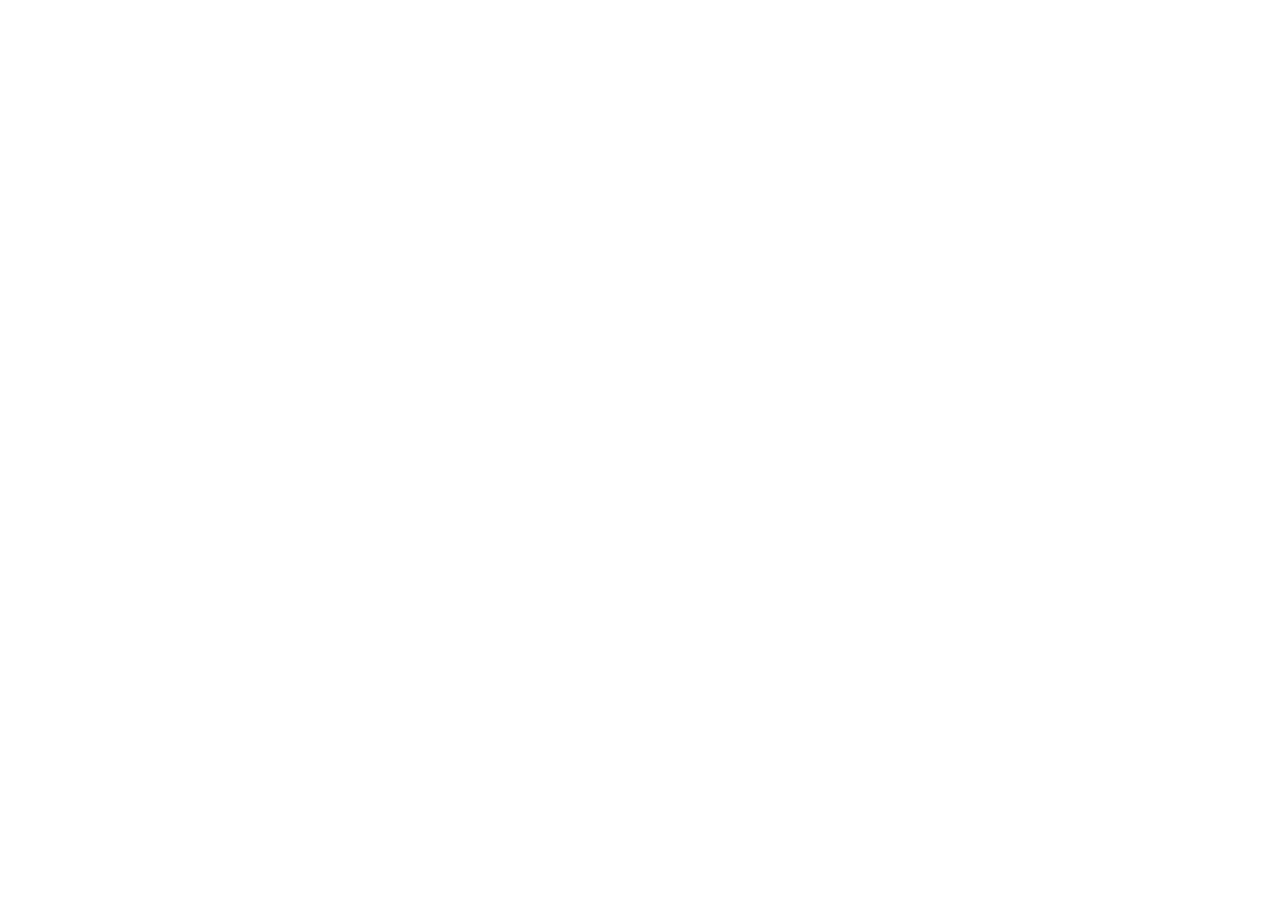
==== index.html @ 406885b0 "Inserindo os arquivos iniciais e pastas ao repositorio" ====
<!DOCTYPE html>
<html lang="pt-Br">
<head>
    <meta charset="UTF-8">
    <meta name="viewport" content="width=device-width, initial-scale=1.0">
    <link rel="stylesheet" href="style.css">
    <title>Joel Barber</title>
</head>

<header class="menu"> </header> 
<body>
    
    <script src="script.js"> </script>
</body>
</html>
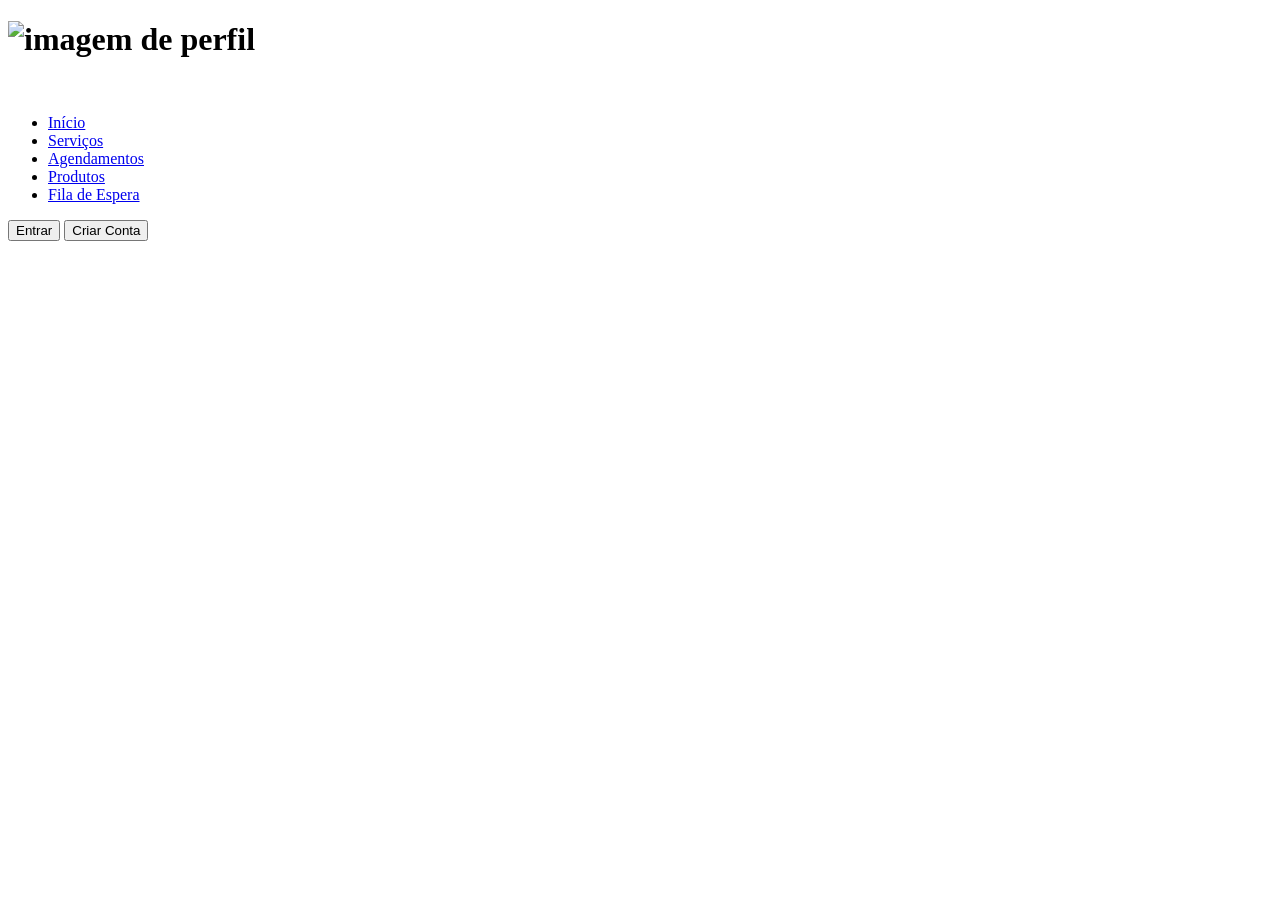
==== commit 23b8ae04: "Update index.html" ====
--- a/index.html
+++ b/index.html
@@ -1,15 +1,43 @@
 <!DOCTYPE html>
-<html lang="pt-Br">
+<html lang="pt-BR">
 <head>
     <meta charset="UTF-8">
     <meta name="viewport" content="width=device-width, initial-scale=1.0">
+    <title>Joel Barber</title>
     <link rel="stylesheet" href="style.css">
-    <title>Joel Barber</title>
 </head>
+<body>
+ <header>
+  <div class="topo">
+      <h1 class="logo">
+        <img src="joelimg.png" alt="imagem de perfil" id="foto">
+      </h1>
+      </div>
+    </form>
+<header>
 
-<header class="menu"> </header> 
-<body>
+    <div class="logo">
+        <img src="logo.png" alt="">
+    </div>
+
+    <nav>
+        <ul>
+            <li><a href="#">Início</a></li>
+            <li><a href="#">Serviços</a></li>
+            <li><a href="#">Agendamentos</a></li>
+            <li><a href="#">Produtos</a></li>
+            <li><a href="#">Fila de Espera</a></li>
+        </ul>
+    </nav>
+
+    <div class="buttons">
+        <button class="btn-login">Entrar</button>
+        <button class="btn-cadastro">Criar Conta</button>
+    </div>
+
+</header>
+
+</header>
+</body>
     
-    <script src="script.js"> </script>
-</body>
-</html>+</html>
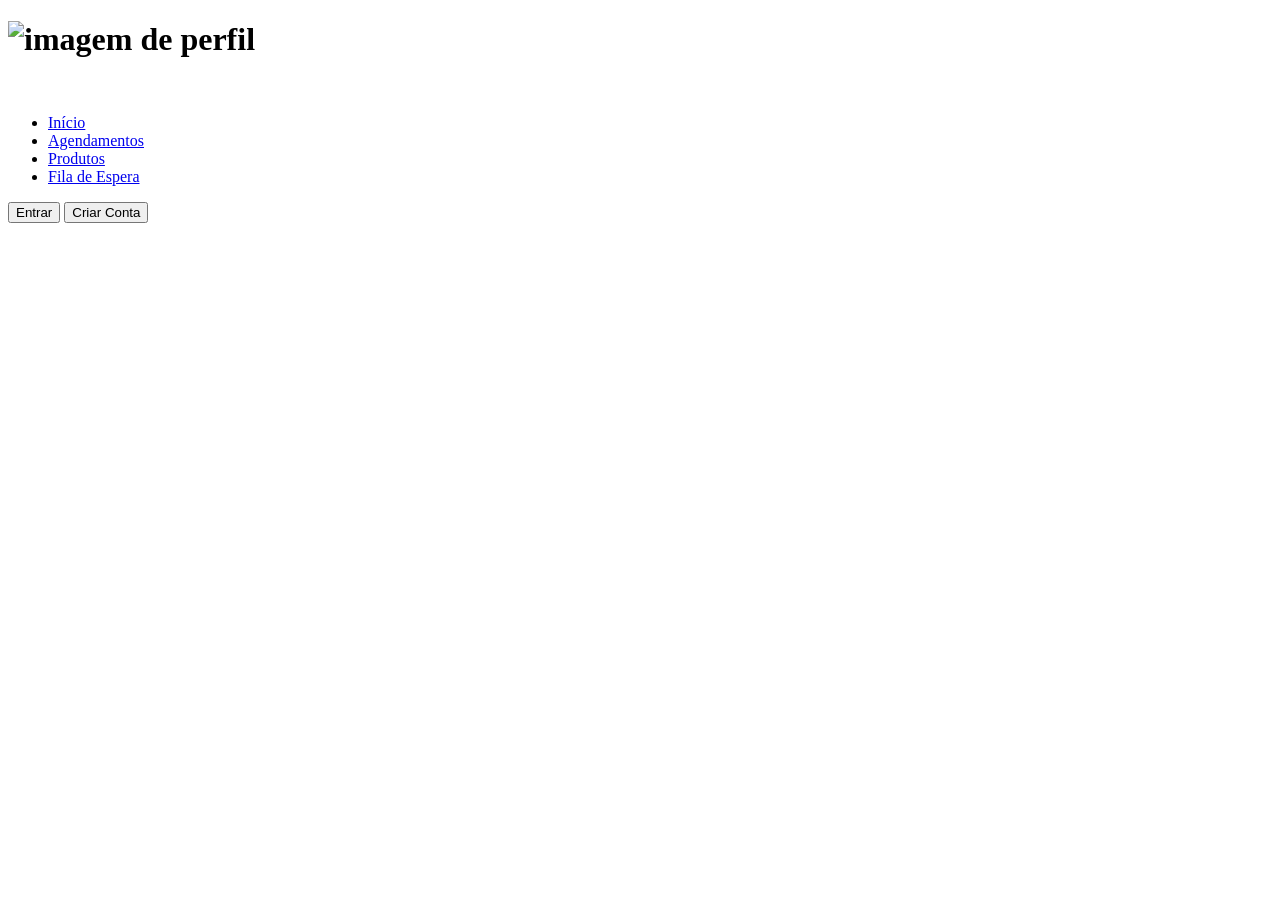
==== commit 42819c74: "Update index.html" ====
--- a/index.html
+++ b/index.html
@@ -23,7 +23,6 @@
     <nav>
         <ul>
             <li><a href="#">Início</a></li>
-            <li><a href="#">Serviços</a></li>
             <li><a href="#">Agendamentos</a></li>
             <li><a href="#">Produtos</a></li>
             <li><a href="#">Fila de Espera</a></li>
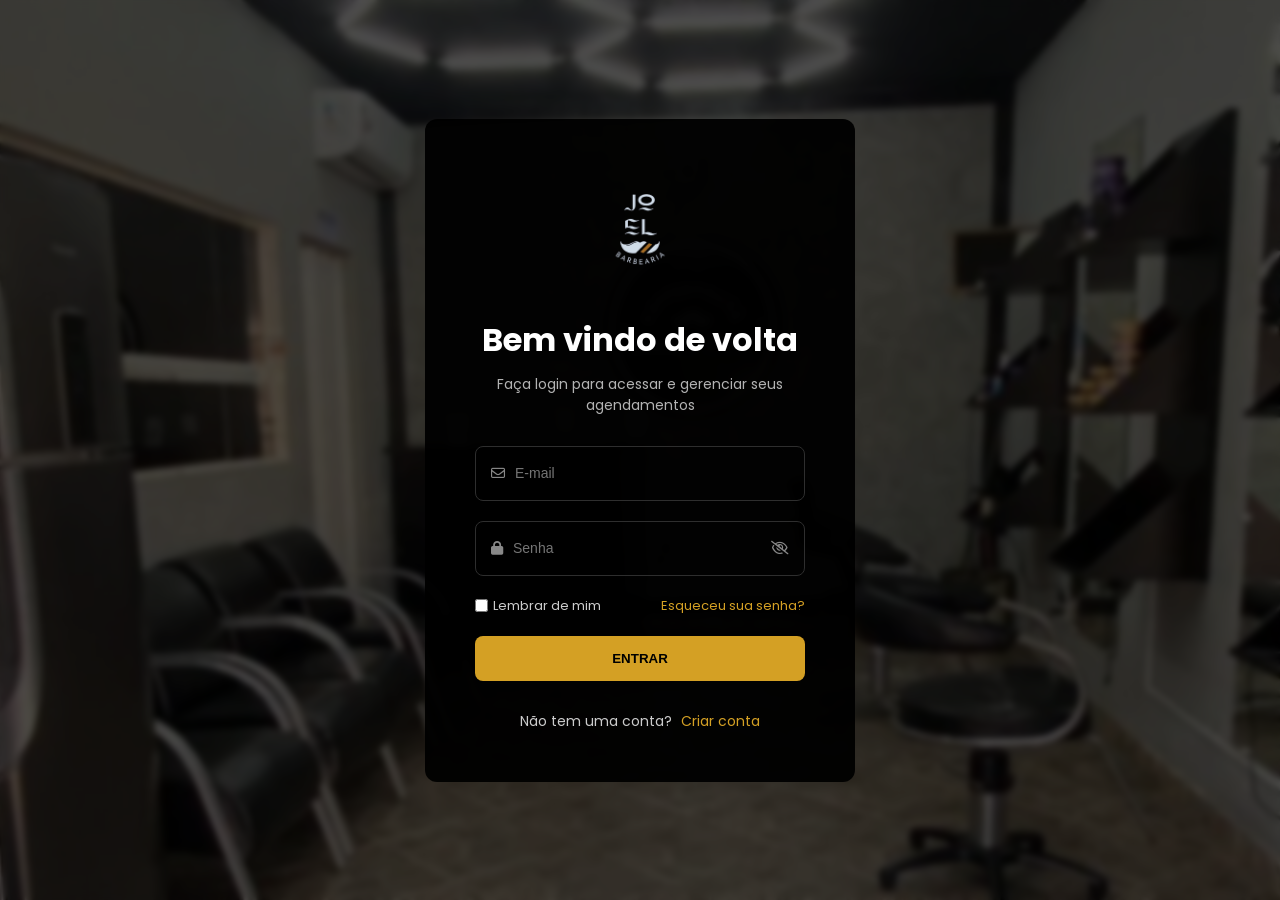
==== commit 3ecc1ee6: "pag login 1" ====
--- a/index.html
+++ b/index.html
@@ -1,42 +1,105 @@
 <!DOCTYPE html>
-<html lang="pt-BR">
+<html lang="pt-br">
 <head>
     <meta charset="UTF-8">
     <meta name="viewport" content="width=device-width, initial-scale=1.0">
-    <title>Joel Barber</title>
+
+    <title>Login Barbearia</title>
+
     <link rel="stylesheet" href="style.css">
+
+    <!-- ICONS -->
+    <link
+    rel="stylesheet"
+    href="https://cdnjs.cloudflare.com/ajax/libs/font-awesome/6.5.1/css/all.min.css"
+    />
 </head>
 <body>
- <header>
-  <div class="topo">
-      <h1 class="logo">
-        <img src="joelimg.png" alt="imagem de perfil" id="foto">
-      </h1>
-      </div>
-    </form>
-<header>
 
-    <div class="logo">
-        <img src="logo.png" alt="">
-    </div>
+    <section class="login-page">
 
-    <nav>
-        <ul>
-            <li><a href="#">Início</a></li>
-            <li><a href="#">Agendamentos</a></li>
-            <li><a href="#">Produtos</a></li>
-            <li><a href="#">Fila de Espera</a></li>
-        </ul>
-    </nav>
+        <!-- OVERLAY -->
+        <div class="overlay"></div>
 
-    <div class="buttons">
-        <button class="btn-login">Entrar</button>
-        <button class="btn-cadastro">Criar Conta</button>
-    </div>
+        <!-- CARD -->
+        <div class="login-card">
 
-</header>
+            <!-- LOGO -->
+            <img src="Logotipo_barbearia_profissional_cinza_e_vermelho-removebg-preview.png" class="logo" alt="Logo">
 
-</header>
+            <!-- TÍTULO -->
+            <h1>Bem vindo de volta</h1>
+
+            <p>
+                Faça login para acessar e gerenciar seus agendamentos
+            </p>
+
+            <!-- FORM -->
+            <form>
+
+                <!-- EMAIL -->
+                <div class="input-box">
+                    <i class="fa-regular fa-envelope"></i>
+
+                    <input
+                    type="email"
+                    placeholder="E-mail"
+                    required
+                    >
+                </div>
+
+                <!-- SENHA -->
+                <div class="input-box">
+                    <i class="fa-solid fa-lock"></i>
+
+                    <input
+                    type="password"
+                    placeholder="Senha"
+                    required
+                    >
+
+                    <i class="fa-regular fa-eye-slash"></i>
+                </div>
+
+                <!-- OPÇÕES -->
+                <div class="options">
+
+                    <label>
+                        <input type="checkbox">
+                        Lembrar de mim
+                    </label>
+
+                    <a href="#">
+                        Esqueceu sua senha?
+                    </a>
+
+                </div>
+
+                <!-- BOTÃO -->
+                <button type="submit">
+                    ENTRAR
+                </button>
+
+            </form>
+
+            <!-- CADASTRO -->
+            <div class="register">
+
+                <span>
+                    Não tem uma conta?
+                </span>
+
+                <a href="#">
+                    Criar conta
+                </a>
+
+            </div>
+
+        </div>
+
+    </section>
+
+    <script src="script.js"></script>
+
 </body>
-    
-</html>
+</html>
--- a/style.css
+++ b/style.css
@@ -0,0 +1,204 @@
+@import url('https://fonts.googleapis.com/css2?family=Poppins:wght@100;200;300;400;500;600;700;800;900&display=swap');
+
+/* RESET */
+*{
+    margin: 0;
+    padding: 0;
+    box-sizing: border-box;
+}
+
+/* BODY */
+body{
+    font-family: 'Poppins', sans-serif;
+}
+
+/* PÁGINA */
+.login-page{
+    width: 100%;
+    height: 100vh;
+
+    background-image: url('fundo\ de\ barbearia.jpeg');
+
+    background-size: cover;
+    background-position: center;
+
+    display: flex;
+    align-items: center;
+    justify-content: center;
+
+    position: relative;
+}
+
+/* OVERLAY ESCURO */
+.overlay{
+    position: absolute;
+
+    width: 100%;
+    height: 100%;
+
+    background: rgba(0,0,0,0.70);
+
+    backdrop-filter: blur(3px);
+}
+
+/* CARD */
+.login-card{
+    width: 430px;
+
+    background-color: rgba(0,0,0,0.95);
+
+    padding: 50px;
+
+    border-radius: 12px;
+
+    text-align: center;
+
+    position: relative;
+    z-index: 2;
+}
+
+/* LOGO */
+.logo{
+    width: 120px;
+
+    margin-bottom: 20px;
+}
+
+/* TÍTULO */
+.login-card h1{
+    color: white;
+
+    font-size: 32px;
+
+    margin-bottom: 10px;
+}
+
+/* TEXTO */
+.login-card p{
+    color: #b3b3b3;
+
+    font-size: 14px;
+
+    margin-bottom: 30px;
+}
+
+/* FORM */
+form{
+    display: flex;
+    flex-direction: column;
+
+    gap: 20px;
+}
+
+/* INPUT BOX */
+.input-box{
+    width: 100%;
+
+    height: 55px;
+
+    border: 1px solid #2e2e2e;
+
+    border-radius: 8px;
+
+    display: flex;
+    align-items: center;
+
+    padding: 0 15px;
+
+    background-color: transparent;
+}
+
+/* ÍCONES */
+.input-box i{
+    color: #888;
+    font-size: 14px;
+}
+
+/* INPUT */
+.input-box input{
+    width: 100%;
+
+    background: transparent;
+
+    border: none;
+    outline: none;
+
+    color: white;
+
+    padding: 0 10px;
+
+    font-size: 14px;
+}
+
+/* OPÇÕES */
+.options{
+    display: flex;
+    justify-content: space-between;
+    align-items: center;
+
+    font-size: 13px;
+}
+
+/* LABEL */
+.options label{
+    color: #ccc;
+
+    display: flex;
+    align-items: center;
+
+    gap: 5px;
+}
+
+/* LINK */
+.options a{
+    color: #d4a024;
+
+    text-decoration: none;
+}
+
+/* BOTÃO */
+form button{
+    width: 100%;
+
+    padding: 15px;
+
+    border: none;
+
+    border-radius: 8px;
+
+    background-color: #d4a024;
+
+    color: black;
+
+    font-weight: 700;
+
+    cursor: pointer;
+
+    transition: 0.3s;
+}
+
+/* HOVER */
+form button:hover{
+    transform: scale(1.02);
+}
+
+/* CADASTRO */
+.register{
+    margin-top: 30px;
+
+    font-size: 14px;
+}
+
+/* TEXTO */
+.register span{
+    color: #ccc;
+}
+
+/* LINK */
+.register a{
+    color: #d4a024;
+
+    text-decoration: none;
+
+    margin-left: 5px;
+}
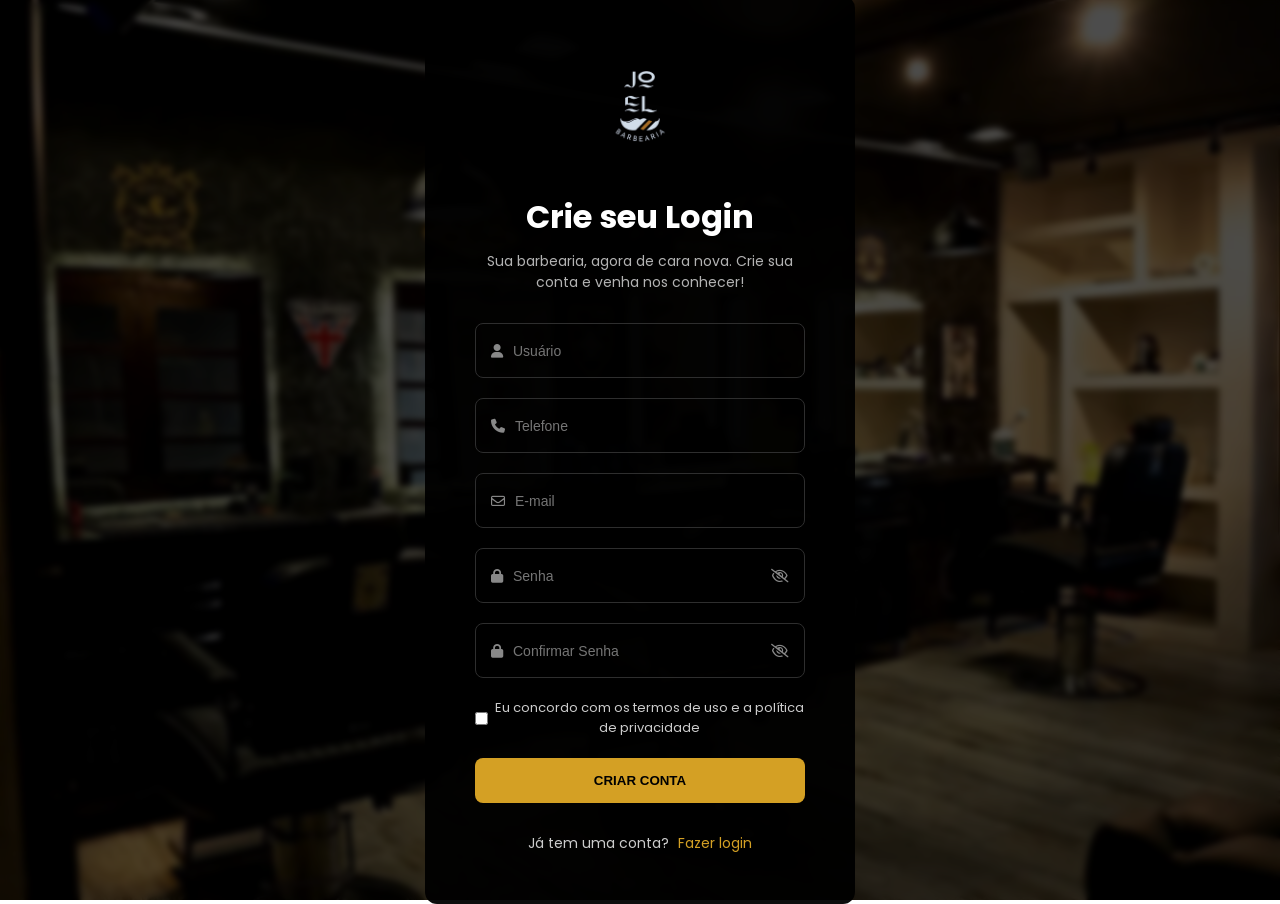
==== commit 7e4df8c3: "COMMIT DA PAG 2" ====
--- a/index.html
+++ b/index.html
@@ -28,14 +28,38 @@
             <img src="Logotipo_barbearia_profissional_cinza_e_vermelho-removebg-preview.png" class="logo" alt="Logo">
 
             <!-- TÍTULO -->
-            <h1>Bem vindo de volta</h1>
+            <h1>Crie seu Login</h1>
 
             <p>
-                Faça login para acessar e gerenciar seus agendamentos
+               Sua barbearia, agora de cara nova. Crie sua conta e venha nos conhecer!
             </p>
 
             <!-- FORM -->
             <form>
+
+                <!-- USUÁRIO -->
+                <div
+                class="input-box"
+                >
+                    <i class="fa-solid fa-user"></i>
+
+                    <input
+                    type="text"
+                    placeholder="Usuário"
+                    required
+                    >
+                </div>
+
+                <!-- TELEFONE -->
+                <div class="input-box">
+                    <i class="fa-solid fa-phone"></i>
+
+                    <input
+                    type="tel"
+                    placeholder="Telefone"
+                    required
+                    >
+                </div>
 
                 <!-- EMAIL -->
                 <div class="input-box">
@@ -55,6 +79,21 @@
                     <input
                     type="password"
                     placeholder="Senha"
+                    id="senha"
+                    required
+                    >
+
+                    <i class="fa-regular fa-eye-slash"></i>
+                </div>
+
+                <!-- CONFIRMAR SENHA -->
+                <div class="input-box">
+                    <i class="fa-solid fa-lock"></i>
+
+                    <input
+                    type="password"
+                    placeholder="Confirmar Senha"
+                    id="confirmarSenha"
                     required
                     >
 
@@ -66,18 +105,15 @@
 
                     <label>
                         <input type="checkbox">
-                        Lembrar de mim
+                        Eu concordo com os termos de uso e a política de privacidade
                     </label>
 
-                    <a href="#">
-                        Esqueceu sua senha?
-                    </a>
 
                 </div>
 
                 <!-- BOTÃO -->
                 <button type="submit">
-                    ENTRAR
+                    CRIAR CONTA
                 </button>
 
             </form>
@@ -86,11 +122,11 @@
             <div class="register">
 
                 <span>
-                    Não tem uma conta?
+                    Já tem uma conta?
                 </span>
 
                 <a href="#">
-                    Criar conta
+                    Fazer login
                 </a>
 
             </div>
--- a/style.css
+++ b/style.css
@@ -17,7 +17,7 @@
     width: 100%;
     height: 100vh;
 
-    background-image: url('fundo\ de\ barbearia.jpeg');
+    background-image: url('barbearia-em-fortaleza-7.webp');
 
     background-size: cover;
     background-position: center;
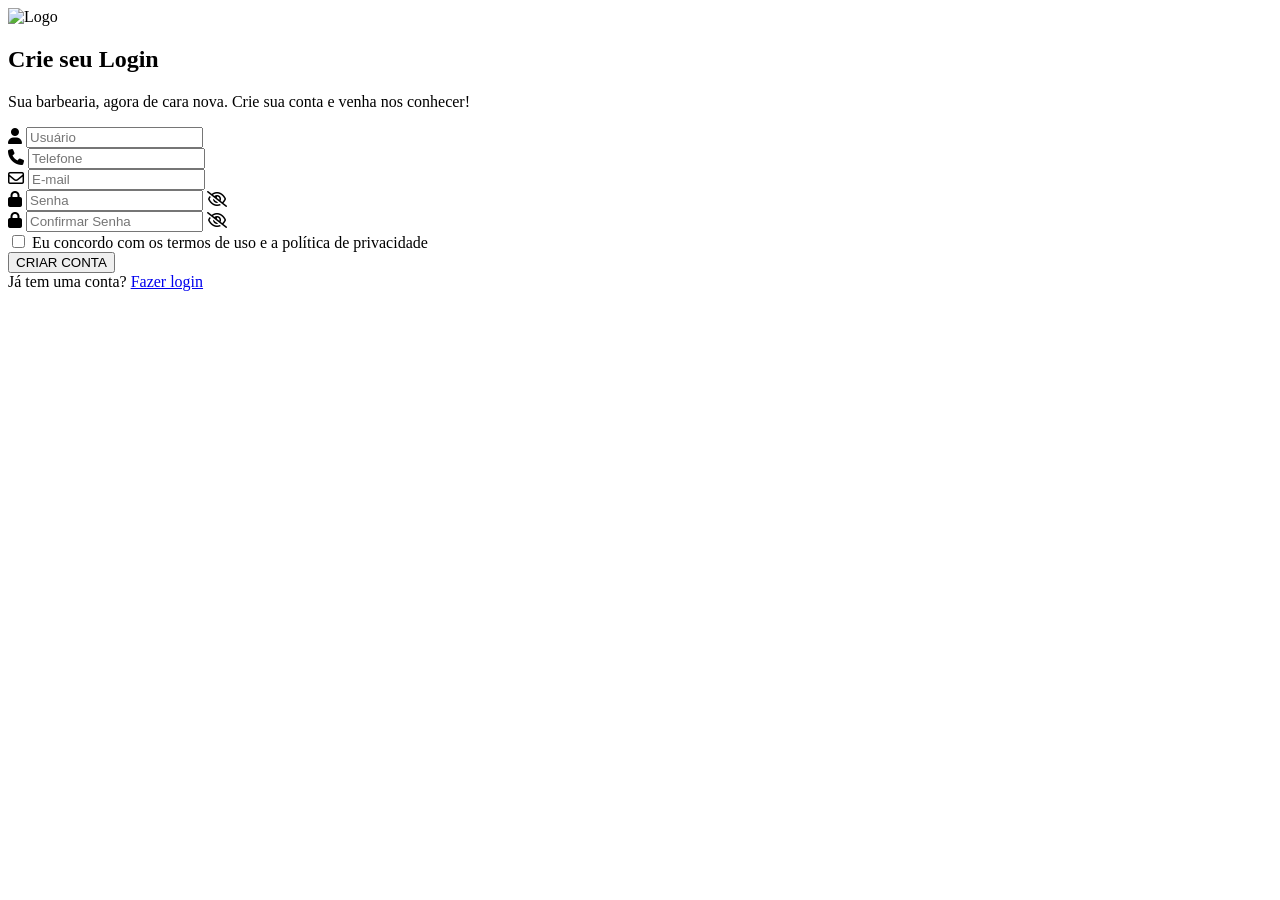
==== commit 8cda7f2b: "colocando o html principal da pasta O html principal foi colocado fora da pasta dele, para o github " ====
--- a/index.html
+++ b/index.html
@@ -6,7 +6,7 @@
 
     <title>Login Barbearia</title>
 
-    <link rel="stylesheet" href="style.css">
+    <link rel="stylesheet" href="style2.css">
 
     <!-- ICONS -->
     <link
@@ -126,7 +126,7 @@
                 </span>
 
                 <a href="#">
-                    Fazer login
+                      <a href="../log/index.html">Fazer login</a>
                 </a>
 
             </div>
@@ -135,7 +135,7 @@
 
     </section>
 
-    <script src="script.js"></script>
+    <script src="script2.js"></script>
 
 </body>
 </html>
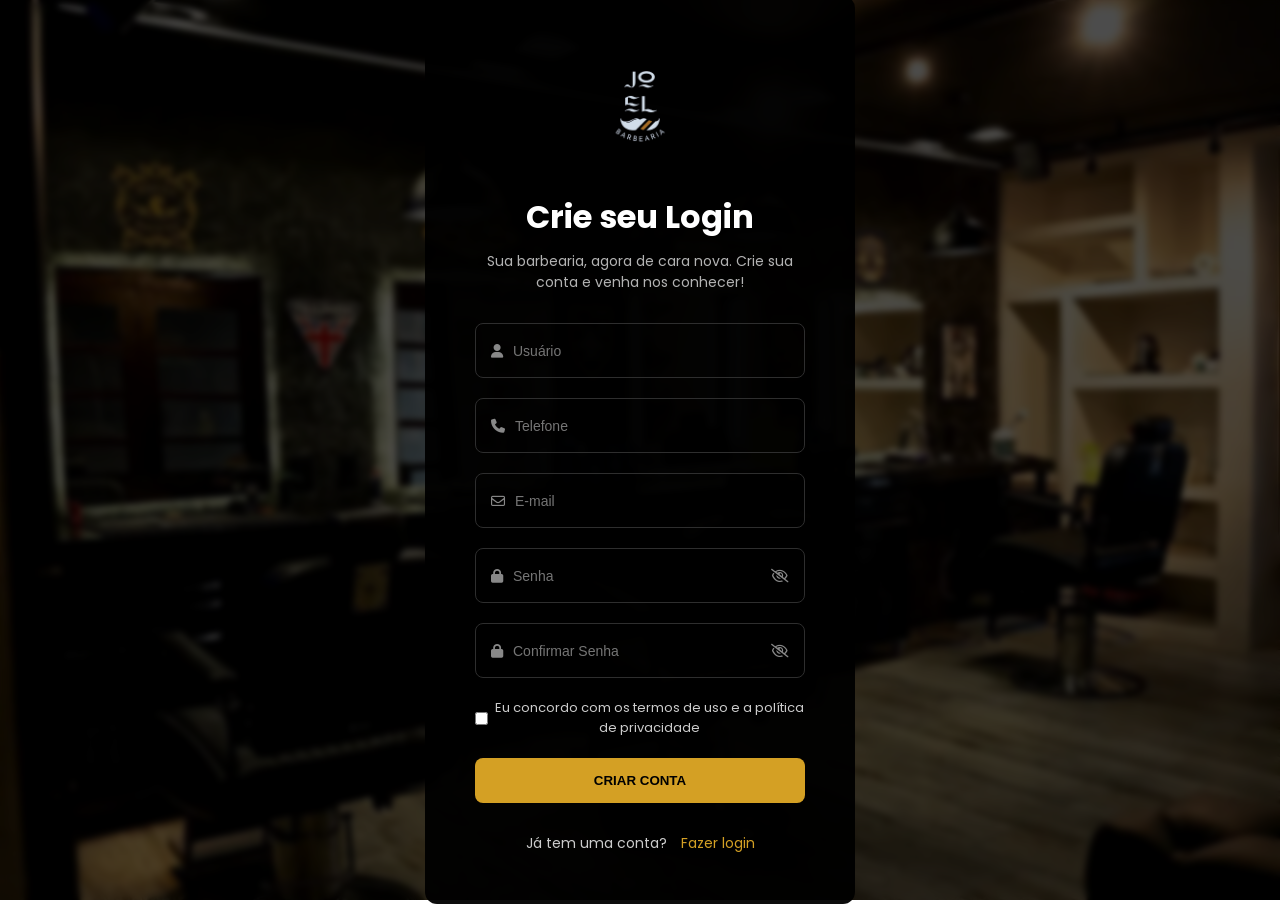
==== commit 09e9d2b1: "Update index.html atualização das referencias ao style.css e script.js dentro do html" ====
--- a/index.html
+++ b/index.html
@@ -6,7 +6,7 @@
 
     <title>Login Barbearia</title>
 
-    <link rel="stylesheet" href="style2.css">
+    <link rel="stylesheet" href="style.css">
 
     <!-- ICONS -->
     <link
@@ -135,7 +135,7 @@
 
     </section>
 
-    <script src="script2.js"></script>
+    <script src="script.js"></script>
 
 </body>
-</html>+</html>
--- a/style.css
+++ b/style.css
@@ -0,0 +1,204 @@
+@import url('https://fonts.googleapis.com/css2?family=Poppins:wght@100;200;300;400;500;600;700;800;900&display=swap');
+
+/* RESET */
+*{
+    margin: 0;
+    padding: 0;
+    box-sizing: border-box;
+}
+
+/* BODY */
+body{
+    font-family: 'Poppins', sans-serif;
+}
+
+/* PÁGINA */
+.login-page{
+    width: 100%;
+    height: 100vh;
+
+    background-image: url('barbearia-em-fortaleza-7.webp');
+
+    background-size: cover;
+    background-position: center;
+
+    display: flex;
+    align-items: center;
+    justify-content: center;
+
+    position: relative;
+}
+
+/* OVERLAY ESCURO */
+.overlay{
+    position: absolute;
+
+    width: 100%;
+    height: 100%;
+
+    background: rgba(0,0,0,0.70);
+
+    backdrop-filter: blur(3px);
+}
+
+/* CARD */
+.login-card{
+    width: 430px;
+
+    background-color: rgba(0,0,0,0.95);
+
+    padding: 50px;
+
+    border-radius: 12px;
+
+    text-align: center;
+
+    position: relative;
+    z-index: 2;
+}
+
+/* LOGO */
+.logo{
+    width: 120px;
+
+    margin-bottom: 20px;
+}
+
+/* TÍTULO */
+.login-card h1{
+    color: white;
+
+    font-size: 32px;
+
+    margin-bottom: 10px;
+}
+
+/* TEXTO */
+.login-card p{
+    color: #b3b3b3;
+
+    font-size: 14px;
+
+    margin-bottom: 30px;
+}
+
+/* FORM */
+form{
+    display: flex;
+    flex-direction: column;
+
+    gap: 20px;
+}
+
+/* INPUT BOX */
+.input-box{
+    width: 100%;
+
+    height: 55px;
+
+    border: 1px solid #2e2e2e;
+
+    border-radius: 8px;
+
+    display: flex;
+    align-items: center;
+
+    padding: 0 15px;
+
+    background-color: transparent;
+}
+
+/* ÍCONES */
+.input-box i{
+    color: #888;
+    font-size: 14px;
+}
+
+/* INPUT */
+.input-box input{
+    width: 100%;
+
+    background: transparent;
+
+    border: none;
+    outline: none;
+
+    color: white;
+
+    padding: 0 10px;
+
+    font-size: 14px;
+}
+
+/* OPÇÕES */
+.options{
+    display: flex;
+    justify-content: space-between;
+    align-items: center;
+
+    font-size: 13px;
+}
+
+/* LABEL */
+.options label{
+    color: #ccc;
+
+    display: flex;
+    align-items: center;
+
+    gap: 5px;
+}
+
+/* LINK */
+.options a{
+    color: #d4a024;
+
+    text-decoration: none;
+}
+
+/* BOTÃO */
+form button{
+    width: 100%;
+
+    padding: 15px;
+
+    border: none;
+
+    border-radius: 8px;
+
+    background-color: #d4a024;
+
+    color: black;
+
+    font-weight: 700;
+
+    cursor: pointer;
+
+    transition: 0.3s;
+}
+
+/* HOVER */
+form button:hover{
+    transform: scale(1.02);
+}
+
+/* CADASTRO */
+.register{
+    margin-top: 30px;
+
+    font-size: 14px;
+}
+
+/* TEXTO */
+.register span{
+    color: #ccc;
+}
+
+/* LINK */
+.register a{
+    color: #d4a024;
+
+    text-decoration: none;
+
+    margin-left: 5px;
+}
